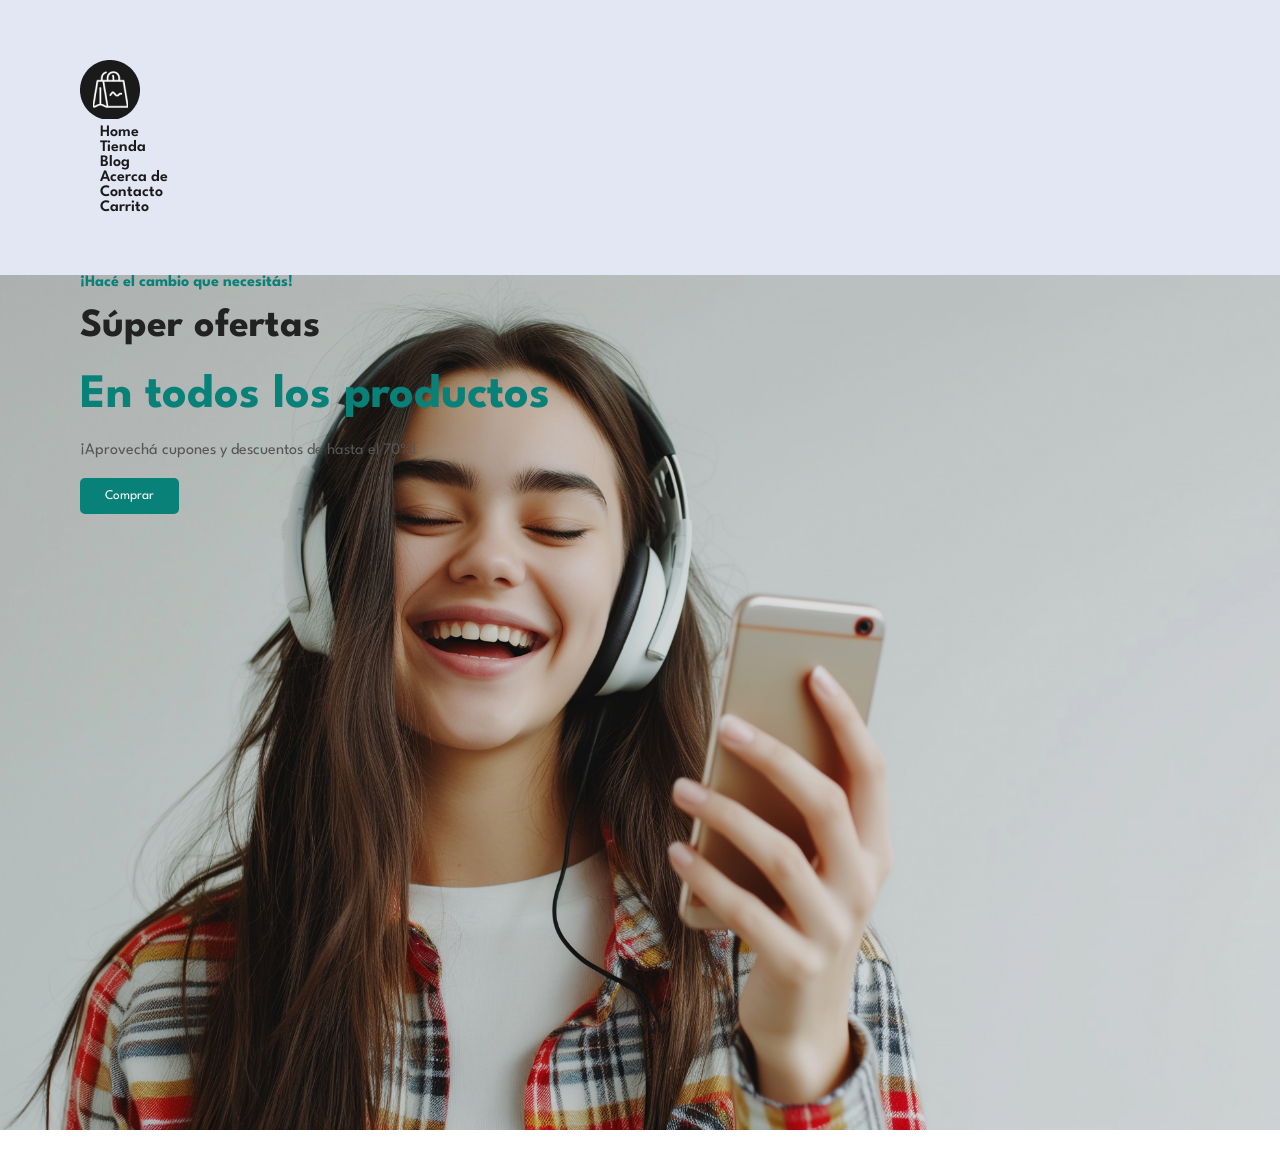
==== index.html @ c0400704 "Primer commit 22/09" ====
<!DOCTYPE html>
<html lang="en">

<head>
    <meta charset="UTF-8">
    <meta name="viewport" content="width=device-width, initial-scale=1.0">
    <title>Talento Tech Ecommerce</title>
    <link rel="stylesheet" href="https://pro.fontawesome.com/releases/v5.10.0/css/all.css" />
    <link rel="stylesheet" href="styles.css">
</head>

<body>

    <header class="header">
        <nav class="section-m1 navegacion">
            <a href="index.html">
                <img src="img/logo1.png" alt="Logo de la tienda">
            </a>
            <ul class="navbar">
                <li>
                    <a href="">Home</a>
                </li>
                <li>
                    <a href="">Tienda</a>
                </li>
                <li>
                    <a href="">Blog</a>
                </li>
                <li>
                    <a href="https://www.google.com">Acerca de</a>
                </li>
                <li>
                    <a href="pages/contacto.html">Contacto</a>
                </li>
                <li>
                    <a href="">Carrito</a>
                </li>
            </ul>
        </nav>
    </header>

    <main>
        <!-- ==================== HERO ==================== -->
        <section class="hero">
            <div class="hero-content">
                <h4>¡Hacé el cambio que necesitás!</h4>
                <h2>Súper ofertas</h2>
                <h1>En todos los productos</h1>
                <p>¡Aprovechá cupones y descuentos de hasta el 70%!</p>
                <button>Comprar</button>
            </div>
        </section>
    </main>
    
    
    
    
</body>

</html>
---- styles.css ----
/* Google Fonts - Fuente principal del proyecto */
@import url("https://fonts.googleapis.com/css2?family=Spartan:wght@100;200;300;400;500;600;700;800;900&display=swap");

*{
    margin: 0;
    padding: 0;
    box-sizing: border-box;
    font-family: "Spartan", sans-serif;
}

/* Tipografía base */
h1 {
    font-size: 50px;
    line-height: 64px;
    color: #222;
}

h2 {
    font-size: 46px;
    line-height: 54px;
    color: #222;
}

h4 {
    font-size: 20px;
    color: #222;
}

h6 {
    font-weight: 700;
    font-size: 12px;
}

p {
    font-size: 16px;
    color: #465b52;
    margin: 15px 0 20px 0;
}

body {
    width: 100%;
}

/* Clases utilitarias de espaciado reutilizadas en varias secciones */
.section-p1 {
    padding: 40px 80px;
}

.section-m1 {
    margin: 40px 0;
}

/* ============================================================
   HEADER Y NAVEGACIÓN
   Barra superior fija con logo y menú
   ============================================================ */

.header{
        
    padding: 20px 80px;
    background-color: #E3E6f3;
    /* El header queda fijo en la parte superior al hacer scroll */
    z-index: 999;
    position: sticky;
    top: 0px;
    left: 0px;
}

.navbar li{
    list-style: none;
    padding: 0 20px;
}

.navbar a{
    text-decoration: none;
    font-size: 1rem;
    font-weight: 600;
    color: #1a1a1a;
}

/* ============================================================
   HERO
   Sección principal con imagen de fondo y texto destacado
   ============================================================ */

.hero{
    background-image: url('./img/hero4.jpg');
    height: 95vh;
    width: 100%;
    background-size: cover;
    background-position: top 5% center;
    padding: 0 80px;
    margin-bottom: 40px;
}

.hero .hero-content{
    width: 50%;
    z-index: 1;
}

.hero .hero-content h4{
    color: #088178;
    margin-bottom: 10px;
    font-size: 1rem;
}

.hero .hero-content h2 {
    color: #222;
    font-size: 2.5rem;
    margin-bottom: 10px;
}

.hero .hero-content h1 {
    color: #088178;
    font-size: 3rem;
    margin-bottom: 15px;
}

.hero .hero-content p {
    color: #555;
    margin-bottom: 20px;
}

.hero .hero-content button{
    background-color: #088178;
    color: white;
    padding: 12px 25px;
    border-radius: 5px;
    border: none;
    cursor: pointer;
}
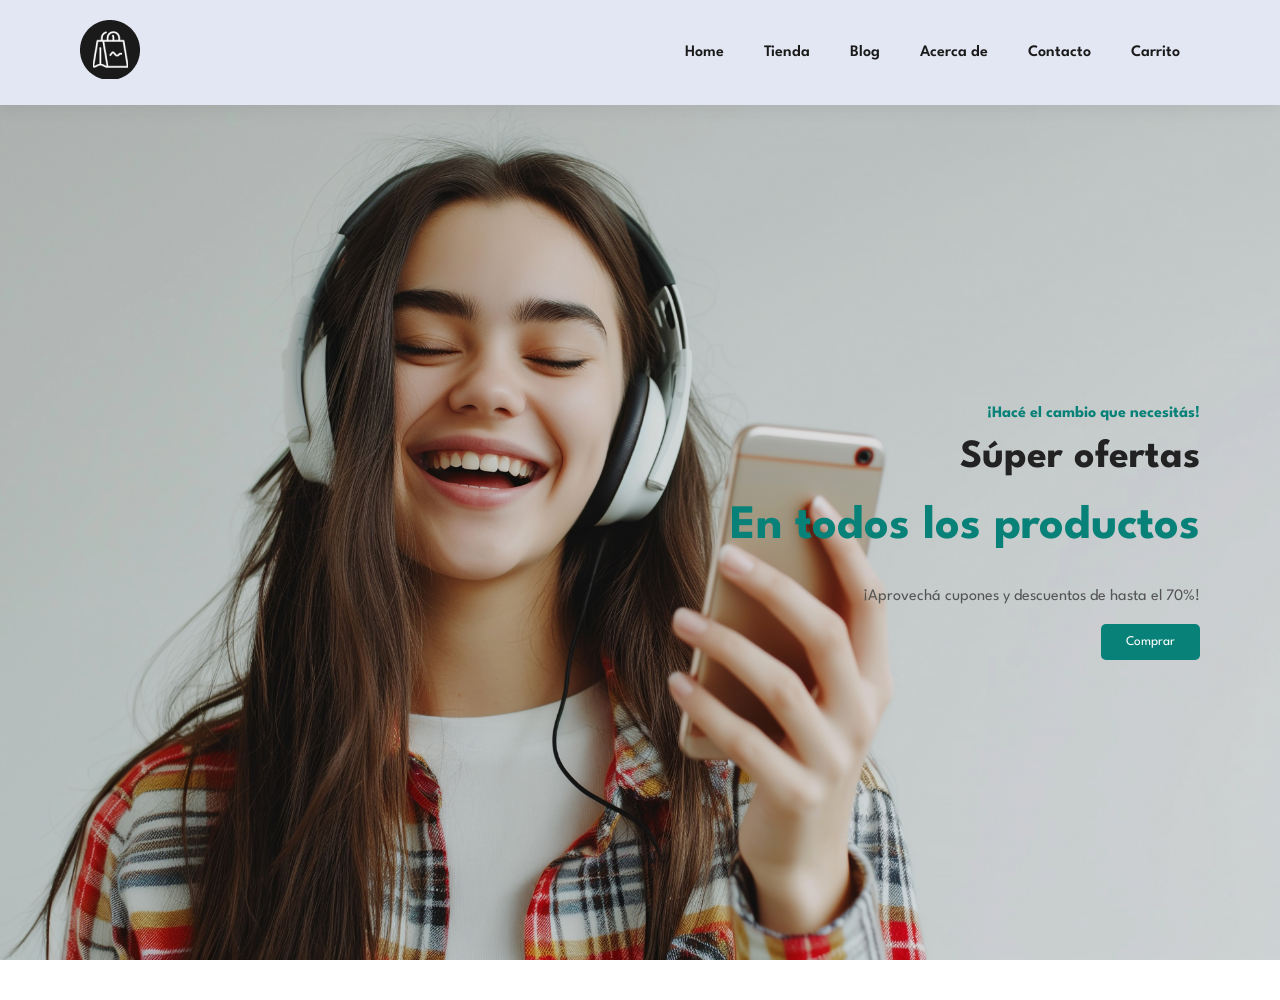
==== commit 748d7ebd: "Terminamos nabvar y hero.Incluimos responsive. pre-entrega lab 29/09" ====
--- a/index.html
+++ b/index.html
@@ -12,31 +12,37 @@
 <body>
 
     <header class="header">
-        <nav class="section-m1 navegacion">
             <a href="index.html">
                 <img src="img/logo1.png" alt="Logo de la tienda">
             </a>
-            <ul class="navbar">
-                <li>
-                    <a href="">Home</a>
-                </li>
-                <li>
-                    <a href="">Tienda</a>
-                </li>
-                <li>
-                    <a href="">Blog</a>
-                </li>
-                <li>
-                    <a href="https://www.google.com">Acerca de</a>
-                </li>
-                <li>
-                    <a href="pages/contacto.html">Contacto</a>
-                </li>
-                <li>
-                    <a href="">Carrito</a>
-                </li>
-            </ul>
-        </nav>
+            <div>
+                <ul class="navbar">
+                    <li>
+                        <a href="">Home</a>
+                    </li>
+                    <li>
+                        <a href="">Tienda</a>
+                    </li>
+                    <li>
+                        <a href="">Blog</a>
+                    </li>
+                    <li>
+                        <a href="https://www.google.com">Acerca de</a>
+                    </li>
+                    <li>
+                        <a href="pages/contacto.html">Contacto</a>
+                    </li>
+                    <li>
+                        <a href="">Carrito</a>
+                    </li>
+                </ul>
+            </div>
+            <div class="mobile">
+                <a href="pages/carrito.html">
+                    <i class="fa fa-shopping-bag" aria-hidden="true"></i>
+                </a>
+                <i id="bar" class="fas fa-outdent"></i>
+            </div>
     </header>
 
     <main>
--- a/styles.css
+++ b/styles.css
@@ -1,7 +1,7 @@
 /* Google Fonts - Fuente principal del proyecto */
 @import url("https://fonts.googleapis.com/css2?family=Spartan:wght@100;200;300;400;500;600;700;800;900&display=swap");
 
-*{
+* {
     margin: 0;
     padding: 0;
     box-sizing: border-box;
@@ -39,6 +39,7 @@
 
 body {
     width: 100%;
+
 }
 
 /* Clases utilitarias de espaciado reutilizadas en varias secciones */
@@ -55,10 +56,13 @@
    Barra superior fija con logo y menú
    ============================================================ */
 
-.header{
-        
+.header {
+    display: flex;
+    justify-content: space-between;
+    align-items: center;
     padding: 20px 80px;
     background-color: #E3E6f3;
+    box-shadow: 0 5px 15px rgba(0, 0, 0, 0.06);
     /* El header queda fijo en la parte superior al hacer scroll */
     z-index: 999;
     position: sticky;
@@ -66,25 +70,110 @@
     left: 0px;
 }
 
-.navbar li{
+/* lista de navegación horizontal */
+.navbar {
+    display: flex;
+    justify-content: center;
+    align-items: center;
+}
+
+.navbar li {
     list-style: none;
     padding: 0 20px;
 }
 
-.navbar a{
+.navbar a {
     text-decoration: none;
     font-size: 1rem;
     font-weight: 600;
     color: #1a1a1a;
 }
 
+.navbar a:hover {
+    color: #088178;
+}
+
+/* Botón hamburguesa - 
+oculto en desktop
+visible en mobile
+*/
+
+.mobile {
+    display: none;
+    align-items: center;
+}
+
+/* Botón cerrar menú mobile */
+.close {
+    display: none;
+}
+
+/* Responsive: menú deslizante desde la derecha en pantallas pequeñas */
+
+@media(max-width: 799px) {
+    .navbar {
+        display: flex;
+        flex-direction: column;
+        align-items: flex-start;
+        justify-content: flex-start;
+        position: fixed;
+        top: 0;
+        right: -300px;
+        height: 100vh;
+        width: 300px;
+        background-color: #e3e6f3;
+        box-shadow: 0 40px 60px rgba(0, 0, 0, 0.1);
+        padding: 80px 0 0 10px;
+        transition: 0.3s;
+
+    }
+
+    .navbar li {
+        margin-bottom: 25px;
+    }
+
+    .mobile {
+        display: flex;
+        align-items: center;
+    }
+
+    .mobile i {
+        color: #1a1a1a;
+        font-size: 24px;
+        padding-left: 20px;
+    }
+
+    /* Clase que se agrega con JS para mostrar el menu */
+
+    .active {
+        right: 0px;
+    }
+
+    .close {
+        display: initial;
+        position: absolute;
+        top: 30px;
+        left: 30px;
+        color: #222;
+        font-size: 24px;
+    }
+
+}
+
+
+
+
+
 /* ============================================================
    HERO
    Sección principal con imagen de fondo y texto destacado
    ============================================================ */
 
-.hero{
+.hero {
     background-image: url('./img/hero4.jpg');
+    display: flex;
+    justify-content: flex-end;
+    align-items: center;
     height: 95vh;
     width: 100%;
     background-size: cover;
@@ -93,12 +182,16 @@
     margin-bottom: 40px;
 }
 
-.hero .hero-content{
+.hero .hero-content {
     width: 50%;
+    display: flex;
+    flex-direction: column;
+    align-items: flex-end;
+    text-align: right;
     z-index: 1;
 }
 
-.hero .hero-content h4{
+.hero .hero-content h4 {
     color: #088178;
     margin-bottom: 10px;
     font-size: 1rem;
@@ -121,7 +214,7 @@
     margin-bottom: 20px;
 }
 
-.hero .hero-content button{
+.hero .hero-content button {
     background-color: #088178;
     color: white;
     padding: 12px 25px;
@@ -130,4 +223,104 @@
     cursor: pointer;
 }
 
-
+.hero .hero-content button:hover {
+    background-color: #066f66;
+}
+
+/* Responsive Hero*/
+@media(max-width: 1200px) {
+    .hero {
+        padding: 0 60px;
+    }
+
+    .hero .hero-content {
+        width: 55%;
+    }
+}
+
+@media (max-width: 992px) {
+    .hero {
+        height: 85vh;
+        padding: 0 60px;
+    }
+
+    .hero .hero-content {
+        width: 60%;
+    }
+
+    .hero .hero-content h1 {
+        font-size: 2.5rem;
+    }
+
+    .hero .hero-content h2 {
+        font-size: 2.2rem;
+    }
+
+    .hero .hero-content p {
+        font-size: 0.9rem;
+    }
+}
+
+@media (max-width: 768px) {
+    .hero {
+        height: 70vh;
+        padding: 0 40px;
+        justify-content: center;
+        background-position: top center;
+    }
+
+    .hero .hero-content{
+        width: 80%;
+        align-items: center;
+        text-align: center;
+    }
+
+    .hero .hero-content h4 {
+        font-size: 0.9rem;
+    }
+
+    .hero .hero-content h2 {
+        font-size: 1.8rem;
+    }
+
+    .hero .hero-content h1 {
+        font-size: 2.2rem;
+    }
+}
+
+@media (max-width: 576px) {
+
+    .hero{
+        height: 60vh;
+        padding: 0 20px;
+        background-position: 55% center;
+    }
+
+    .hero .hero-content {
+        width: 100%;
+    }
+
+    .hero .hero-content h4 {
+        font-size: 0.8rem;
+    }
+
+    .hero .hero-content h2 {
+        font-size: 1.5rem;
+    }
+
+    .hero .hero-content h1 {
+        font-size: 1.8rem;
+        margin-bottom: 10px;
+    }
+
+    .hero .hero-content p {
+        font-size: 0.8rem;
+        margin-bottom: 15px;
+    }
+
+    .hero .hero-content button {
+        padding: 10px 20px;
+        font-size: 0.9rem;
+    }
+
+}
